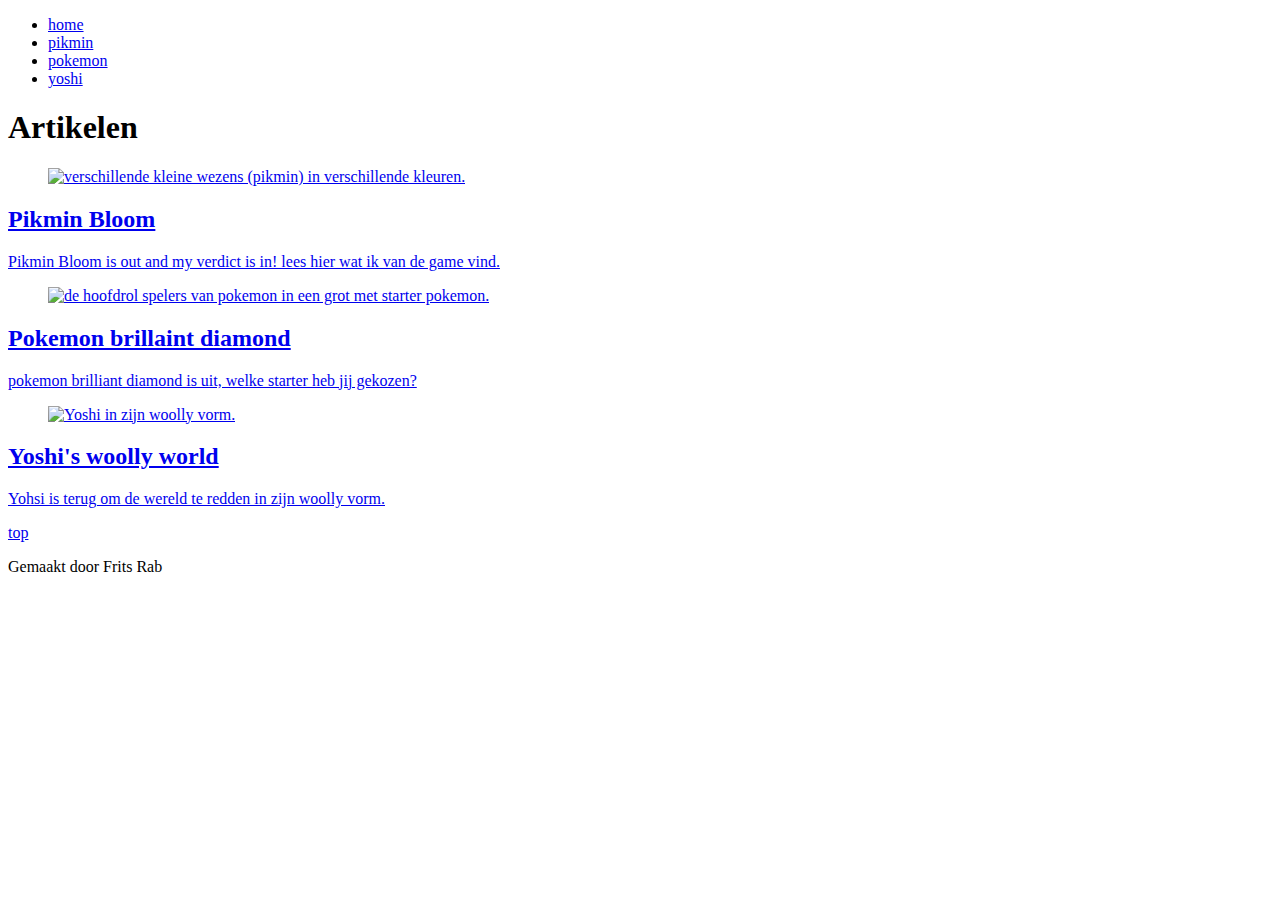
==== index.html @ ec7aead8 "Add files via upload" ====
<!DOCTYPE html>
<html lang="nl">

<head>
    <meta charset="UTF-8">
    <meta http-equiv="X-UA-Compatible" content="IE=edge">
    <meta name="viewport" content="width=device-width, initial-scale=1.0">
    <link rel="preconnect" href="https://fonts.googleapis.com/%22%3E.....">
    <link rel="preconnect" href="https://fonts.gstatic.com/" crossorigin>
    <link href="https://fonts.googleapis.com/css2?family=Open+Sans:ital,wght@0,400;0,500;1,400&display=swap" rel="stylesheet">
    <link rel="stylesheet" href="css/style.css">
    <title> Frits zijn game blog.</title>

</head>

<body>
    <header id="header">

        <nav>
            <ul>
                <li class="active"><a href="index.html">home</a></li>
                <li><a href="pikmin.html">pikmin</a></li>
                <li><a href="diamond.html">pokemon</a></li>
                <li><a href="yoshi.html">yoshi</a></li>
            </ul>
        </nav>

    </header>

    <main>
        <section>
            <h1>Artikelen</h1>
            <article class="box">
                <a href="pikmin.html">
                    <figure>
                        <img src="img/pikminbloom.webp"
                        alt="verschillende kleine wezens (pikmin) in verschillende kleuren.">
                    </figure>
                    <section>
                        <h2>Pikmin Bloom</h2>
                        <p>Pikmin Bloom is out and my verdict is in! lees hier wat ik van de game vind.</p>
                    </section>
                </a>
            </article>
        

        <article class="box">
            <a href="diamond.html">
                 <figure>
                    <img src="img/pokemonthumb.webp"
                    alt="de hoofdrol spelers van pokemon in een grot met starter pokemon. ">
                </figure>

                <section>
                    <h2>Pokemon brillaint diamond</h2>
                    <p>pokemon brilliant diamond is uit, welke starter heb jij gekozen?</p>
                </section>
            </a>
        </article>

        <article class="box">
            <a href="yoshi.html">
                <figure>
                    <img src="img/yoshithumb.webp" alt="Yoshi in zijn woolly vorm.">
                </figure>

                <section>
                    <h2>Yoshi's woolly world</h2>
                    <p>Yohsi is terug om de wereld te redden in zijn woolly vorm.</p>
                </section>
            </a>
        </article>
    </section>
    </main>

    <a class="top" href="#header">top</a>

    <footer>
        <p>Gemaakt door Frits Rab</p>
    </footer>

</body>







</html>
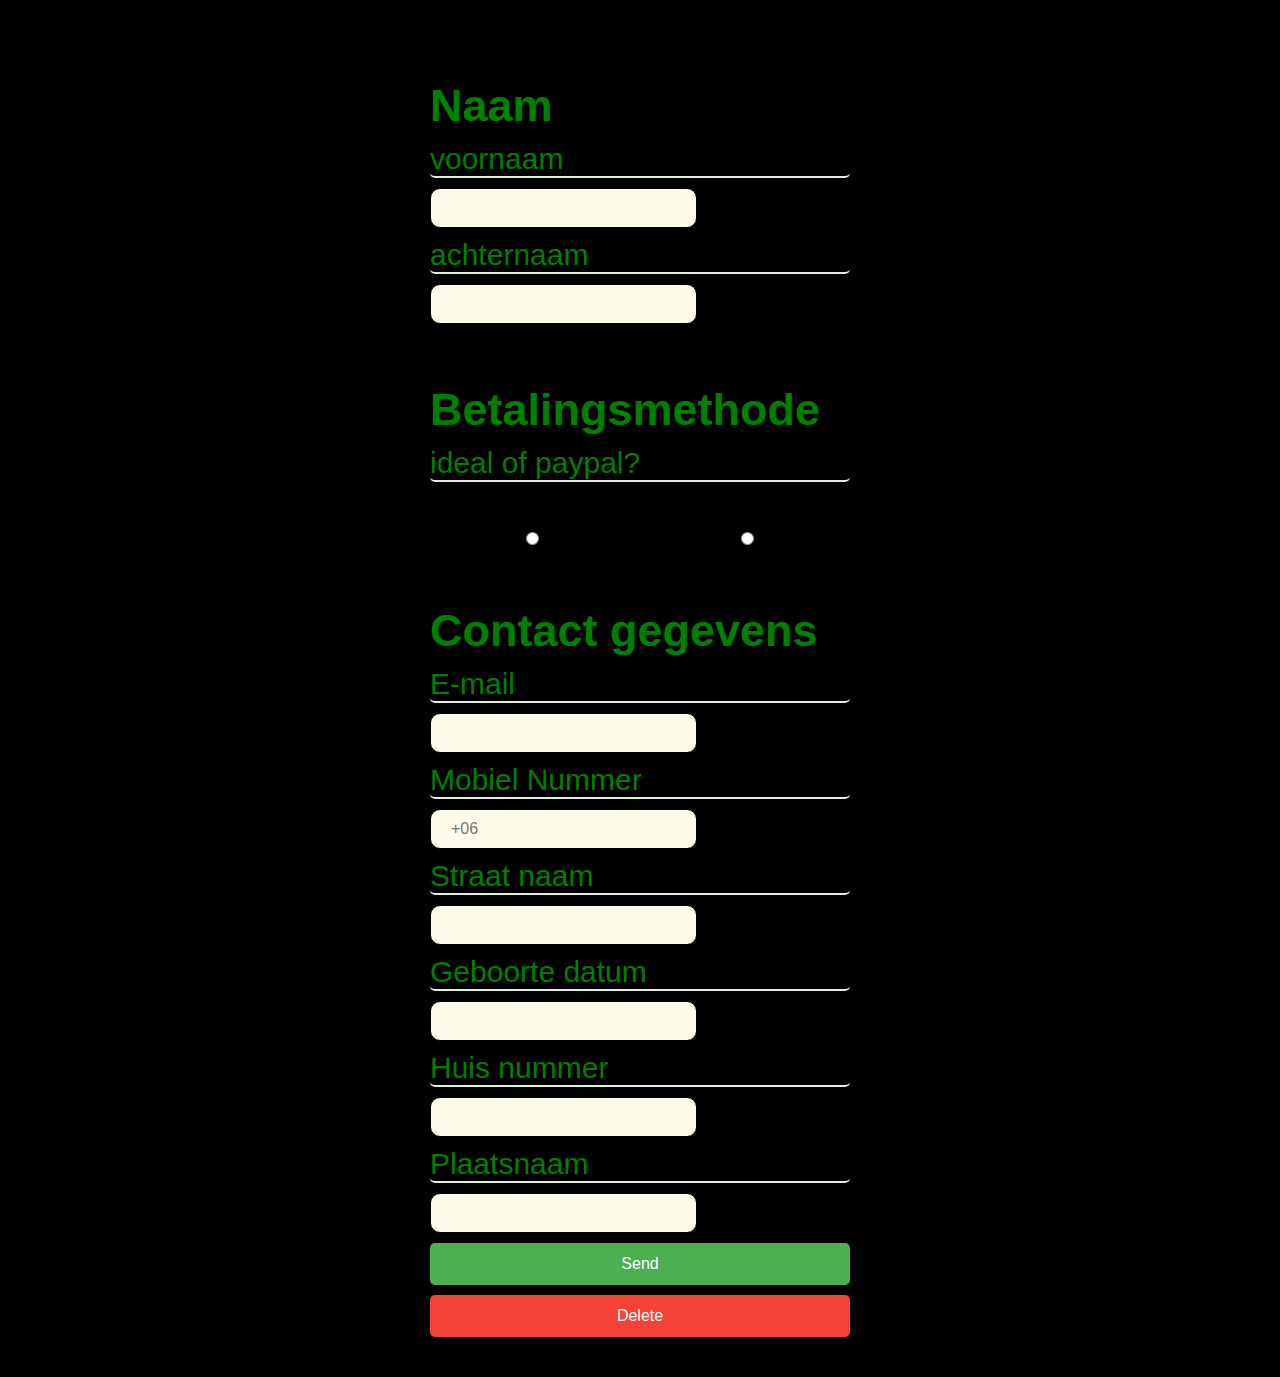
==== commit 2166acd5: "Add files via upload" ====
--- a/index.html
+++ b/index.html
@@ -1,90 +1,61 @@
 <!DOCTYPE html>
-<html lang="nl">
-
+<html lang="en">
 <head>
     <meta charset="UTF-8">
     <meta http-equiv="X-UA-Compatible" content="IE=edge">
     <meta name="viewport" content="width=device-width, initial-scale=1.0">
-    <link rel="preconnect" href="https://fonts.googleapis.com/%22%3E.....">
-    <link rel="preconnect" href="https://fonts.gstatic.com/" crossorigin>
-    <link href="https://fonts.googleapis.com/css2?family=Open+Sans:ital,wght@0,400;0,500;1,400&display=swap" rel="stylesheet">
-    <link rel="stylesheet" href="css/style.css">
-    <title> Frits zijn game blog.</title>
+    <link rel="stylesheet" href="style.css">
+    <title>UXD forms</title>
 
 </head>
+<body>
+    <form>
+        <div>
+            <h2>Naam</h2>
+            <label for="voornaam">voornaam</label>
+            <input id="voornaam" type="text">
+            <label for="achternaam">achternaam</label>
+            <input id="achternaam" type="text">
+        </div>
+        
+        
+        <div>
+            <h2>Betalingsmethode</h2>
+            <label for="betalingsmethode:">ideal of paypal?</label>
+            <div class="payment">
+                <input id="betalingsmethode" type="radio">
+                <input class="radio" type="radio">
+            </div>
+            
+        </div>
 
-<body>
-    <header id="header">
-
-        <nav>
-            <ul>
-                <li class="active"><a href="index.html">home</a></li>
-                <li><a href="pikmin.html">pikmin</a></li>
-                <li><a href="diamond.html">pokemon</a></li>
-                <li><a href="yoshi.html">yoshi</a></li>
-            </ul>
-        </nav>
-
-    </header>
-
-    <main>
-        <section>
-            <h1>Artikelen</h1>
-            <article class="box">
-                <a href="pikmin.html">
-                    <figure>
-                        <img src="img/pikminbloom.webp"
-                        alt="verschillende kleine wezens (pikmin) in verschillende kleuren.">
-                    </figure>
-                    <section>
-                        <h2>Pikmin Bloom</h2>
-                        <p>Pikmin Bloom is out and my verdict is in! lees hier wat ik van de game vind.</p>
-                    </section>
-                </a>
-            </article>
-        
-
-        <article class="box">
-            <a href="diamond.html">
-                 <figure>
-                    <img src="img/pokemonthumb.webp"
-                    alt="de hoofdrol spelers van pokemon in een grot met starter pokemon. ">
-                </figure>
-
-                <section>
-                    <h2>Pokemon brillaint diamond</h2>
-                    <p>pokemon brilliant diamond is uit, welke starter heb jij gekozen?</p>
-                </section>
-            </a>
-        </article>
-
-        <article class="box">
-            <a href="yoshi.html">
-                <figure>
-                    <img src="img/yoshithumb.webp" alt="Yoshi in zijn woolly vorm.">
-                </figure>
-
-                <section>
-                    <h2>Yoshi's woolly world</h2>
-                    <p>Yohsi is terug om de wereld te redden in zijn woolly vorm.</p>
-                </section>
-            </a>
-        </article>
-    </section>
-    </main>
-
-    <a class="top" href="#header">top</a>
-
-    <footer>
-        <p>Gemaakt door Frits Rab</p>
-    </footer>
-
-</body>
+        <div>
+            <h2>Contact gegevens</h2>
+            <label for="">E-mail</label>
+            <input type="text">
+            <label for="">Mobiel Nummer</label>
+            <input type="text" placeholder="+06">
+            <label for="">Straat naam</label>
+            <input type="text">
+            <label for="">Geboorte datum</label>
+            <input type="text">
+            <label for="">Huis nummer</label>
+            <input type="text">
+            <label for="">Plaatsnaam</label>
+            <input type="text">
+            <button class="send-button">Send</button>
+            <button class="delete-button">Delete</button>
 
 
 
+            
+
+
+        </div>
 
 
 
-
+    </form>
+    
+</body>
 </html>--- a/style.css
+++ b/style.css
@@ -0,0 +1,125 @@
+*{
+    margin: 0;
+    padding: 0;
+    box-sizing: border-box;
+}
+
+html{
+    font-size: 62.5%;
+
+}
+body{
+    display: flex;
+    justify-content: center;
+    align-items: center;
+    min-height: 100vh;
+    font-family: sans-serif;
+    background-color: black;
+    color: green;
+
+}
+form{
+    width: 50rem;
+    min-height: 40rem;
+    background: black;
+    display: flex;
+    justify-content: center;
+    flex-direction: column;
+    padding: 4rem;
+    font-size: 3rem;
+    gap: 2rem;
+    border-radius: 5px;
+
+
+}
+div{
+    margin-top: 4rem;
+
+}
+
+.payment{
+    display: flex;
+    flex-direction: row;
+
+}
+
+
+form > div > label{
+    border-bottom: 2px solid #E1EEDD;
+    border-radius: 5px;
+
+
+}
+form div{
+    display: flex;
+    flex-direction: column;
+    gap: 1rem;
+
+}
+
+input{
+    display: block;
+    width: 30ch;
+    padding: 1rem 2rem;
+    font-size: 1.6rem;
+    border: 1px solid black;
+    background: #FEFBE9;
+    border-radius: 1rem;
+
+
+
+
+}
+textarea{
+    height: 35ch;
+    width: 100%;
+    font-size: 1.6rem;
+    border: 1px solid black;
+    font-family: sans-serif;
+    padding: 1rem 2rem;
+    resize: none;
+    background: #FEFBE9;
+}
+
+h2{
+    font-size: 1.2;
+}
+
+label{
+
+}
+.send-button {
+    background-color: #4CAF50;
+    border: none; 
+    color: white; 
+    padding: 12px 24px; 
+    text-align: center;
+    text-decoration: none; 
+    display: inline-block;
+    font-size: 16px; 
+    cursor: pointer; 
+    border-radius: 5px; 
+  }
+  
+  
+  .send-button:hover {
+    background-color: #3e8e41;
+  }
+  .delete-button {
+    background-color: #f44336; 
+    border: none; 
+    color: white; 
+    padding: 12px 24px; 
+    text-align: center;
+    text-decoration: none; 
+    display: inline-block; 
+    font-size: 16px; 
+    cursor: pointer; 
+    border-radius: 5px; 
+  }
+  
+  
+  .delete-button:hover {
+    background-color: #d32f2f;
+  }
+    